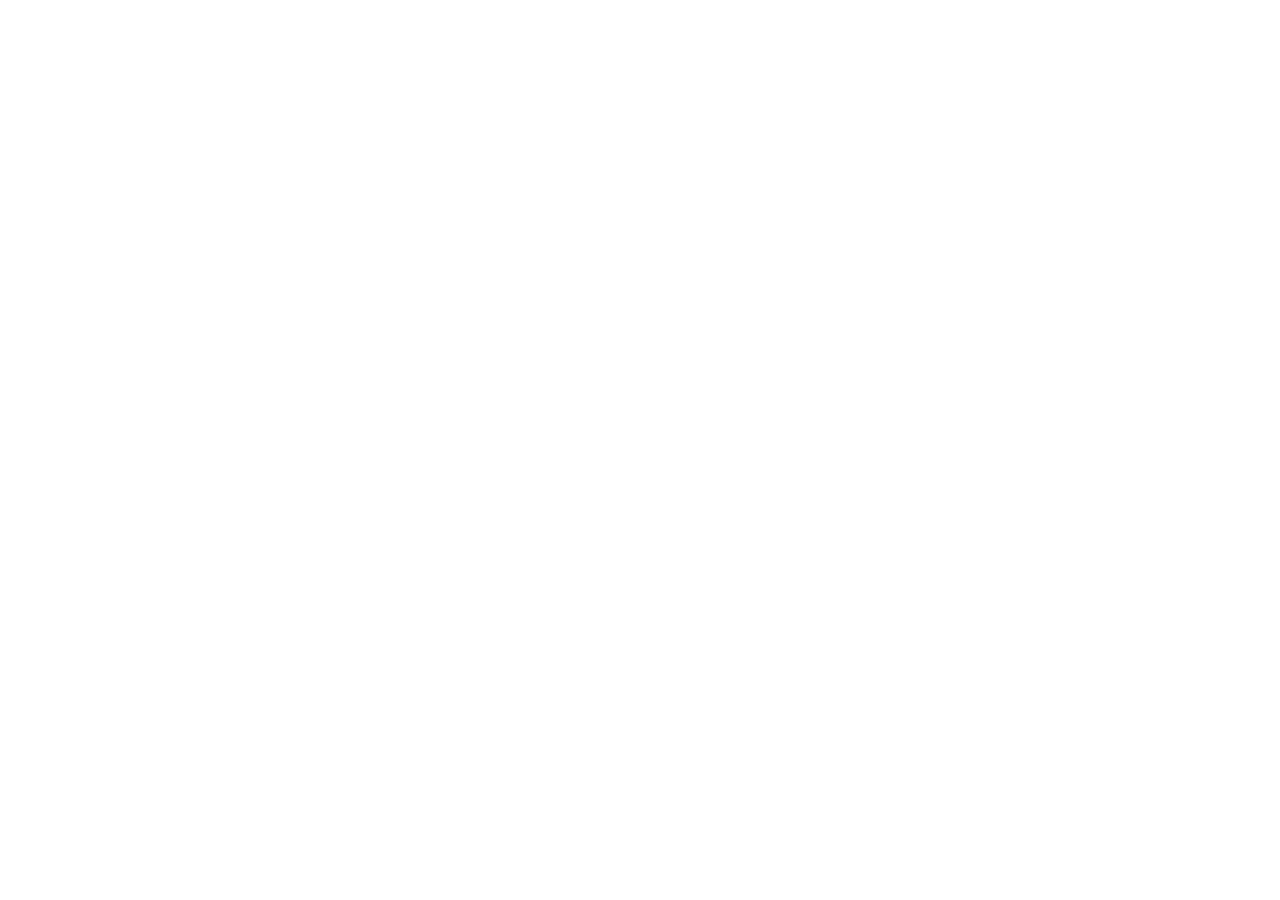
==== admin/index.html @ d29430a6 "Initial website upload" ====
<!DOCTYPE html>
<html lang="en">
<head>
  <meta charset="utf-8" />
  <meta name="viewport" content="width=device-width, initial-scale=1.0">
  <title>Aarti Fashion Palace — Photo Manager</title>
  <link href="https://fonts.googleapis.com/css2?family=Manrope:wght@600;700&display=swap" rel="stylesheet">
  <style>
    body{ font-family:'Manrope',sans-serif; }
    #nc-root{ min-height:100vh; }
  </style>
</head>
<body>
  <!-- Netlify Identity widget: powers the login screen -->
  <script src="https://identity.netlify.com/v1/netlify-identity-widget.js"></script>
  <script>
    if (window.netlifyIdentity) {
      window.netlifyIdentity.on("init", user => {
        if (!user) {
          window.netlifyIdentity.on("login", () => { document.location.href = "/admin/"; });
        }
      });
    }
  </script>
  <!-- Decap CMS (the actual upload/manage interface) -->
  <script src="https://unpkg.com/decap-cms@^3.0.0/dist/decap-cms.js"></script>
</body>
</html>
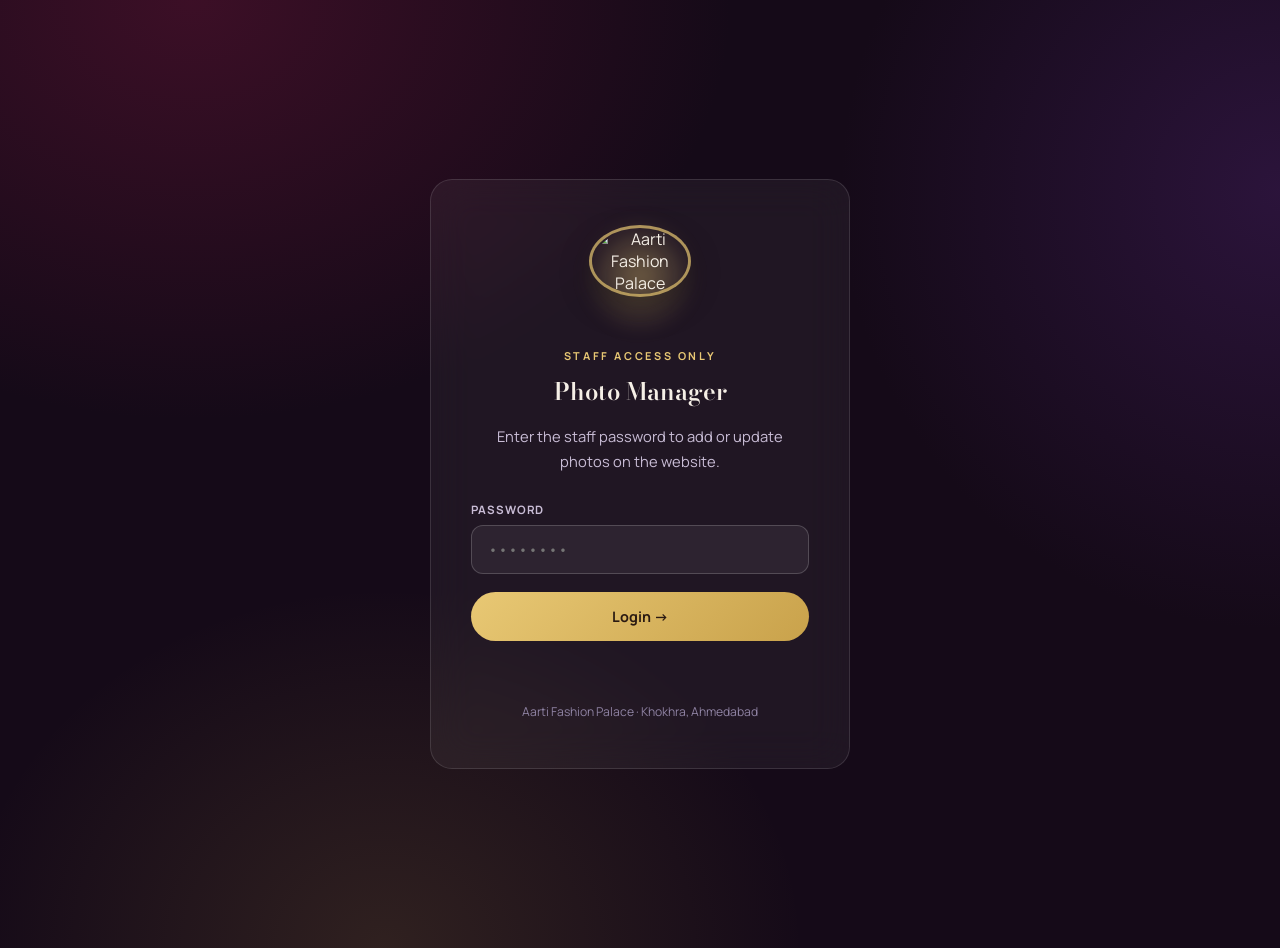
==== commit 634a9c86: "Fix repo name" ====
--- a/admin/index.html
+++ b/admin/index.html
@@ -3,26 +3,294 @@
 <head>
   <meta charset="utf-8" />
   <meta name="viewport" content="width=device-width, initial-scale=1.0">
-  <title>Aarti Fashion Palace — Photo Manager</title>
-  <link href="https://fonts.googleapis.com/css2?family=Manrope:wght@600;700&display=swap" rel="stylesheet">
+  <title>Staff Login | Aarti Fashion Palace</title>
+  <link rel="preconnect" href="https://fonts.googleapis.com">
+  <link href="https://fonts.googleapis.com/css2?family=Bodoni+Moda:ital,wght@0,500;0,600;0,700;1,500&family=Manrope:wght@400;500;600;700;800&display=swap" rel="stylesheet">
   <style>
-    body{ font-family:'Manrope',sans-serif; }
-    #nc-root{ min-height:100vh; }
+    :root{
+      --bg:#150a18; --wine:#5c1332; --plum:#3a1a52; --gold:#e8c874; --gold-dk:#c9a24b;
+      --ivory:#f5efe6; --muted:#c9bdd6;
+    }
+    *{box-sizing:border-box; margin:0; padding:0;}
+    html, body{ min-height:100%; }
+    body{
+      font-family:'Manrope', sans-serif;
+      color:var(--ivory);
+      background:
+        radial-gradient(ellipse 900px 700px at 15% 0%, rgba(92,19,50,.55), transparent 60%),
+        radial-gradient(ellipse 800px 800px at 100% 20%, rgba(58,26,82,.6), transparent 55%),
+        radial-gradient(ellipse 700px 600px at 30% 100%, rgba(201,162,75,.15), transparent 60%),
+        var(--bg);
+      min-height:100vh;
+      padding:24px;
+    }
+    h1,h2{ font-family:'Bodoni Moda',serif; font-weight:600; }
+    .glass{ background:rgba(255,255,255,.05); backdrop-filter:blur(20px); -webkit-backdrop-filter:blur(20px); border:1px solid rgba(255,255,255,.12); border-radius:22px; }
+    .eyebrow{ font-size:.68rem; letter-spacing:.24em; text-transform:uppercase; font-weight:700; color:var(--gold); }
+
+    /* ---- login gate ---- */
+    #gate{ min-height:100vh; display:flex; align-items:center; justify-content:center; }
+    .card{ width:100%; max-width:420px; padding:48px 40px; text-align:center; }
+    .logo-badge{ position:relative; width:96px; height:96px; margin:0 auto 24px; border-radius:50%; }
+    .logo-badge::before{ content:""; position:absolute; inset:-10px; border-radius:50%; background:radial-gradient(circle, rgba(232,200,116,.4), transparent 70%); filter:blur(8px); }
+    .logo-badge img{ position:relative; width:96px; height:96px; border-radius:50%; object-fit:cover; box-shadow:0 0 0 3px rgba(232,200,116,.7), 0 12px 32px rgba(0,0,0,.4); }
+    .card h1{ font-size:1.5rem; margin:10px 0 14px; }
+    .card p{ color:var(--muted); font-size:.92rem; line-height:1.7; margin-bottom:28px; }
+    .field{ margin-bottom:18px; text-align:left; }
+    .field label{ display:block; font-size:.72rem; font-weight:700; letter-spacing:.08em; text-transform:uppercase; color:var(--muted); margin-bottom:8px; }
+    .field input{ width:100%; padding:13px 16px; border-radius:12px; border:1px solid rgba(255,255,255,.18); background:rgba(255,255,255,.06); color:var(--ivory); font-family:'Manrope',sans-serif; font-size:.95rem; outline:none; }
+    .field input:focus{ border-color:var(--gold); }
+    .btn{ display:inline-flex; align-items:center; justify-content:center; gap:8px; width:100%; padding:15px 28px; background:linear-gradient(135deg,var(--gold),var(--gold-dk)); color:#2a1a12; font-weight:700; font-size:.9rem; border:none; border-radius:999px; cursor:pointer; font-family:'Manrope',sans-serif; transition:transform .25s ease, box-shadow .25s ease; }
+    .btn:hover{ transform:translateY(-2px); box-shadow:0 14px 28px rgba(232,200,116,.3); }
+    .btn:disabled{ opacity:.6; cursor:not-allowed; transform:none; }
+    .btn-outline{ background:transparent; border:1px solid rgba(255,255,255,.3); color:var(--ivory); }
+    .msg{ margin-top:16px; font-size:.85rem; min-height:20px; }
+    .msg.error{ color:#f28b82; }
+    .msg.success{ color:#a8e6b0; }
+    .foot-note{ margin-top:26px; font-size:.76rem; color:#8f83a3; }
+
+    /* ---- dashboard ---- */
+    #dash{ display:none; max-width:1000px; margin:0 auto; }
+    .dash-header{ display:flex; align-items:center; justify-content:space-between; gap:20px; padding:22px 28px; margin-bottom:28px; flex-wrap:wrap; }
+    .dash-header .brand{ display:flex; align-items:center; gap:14px; }
+    .dash-header .brand img{ width:44px; height:44px; border-radius:50%; box-shadow:0 0 0 2px rgba(232,200,116,.6); }
+    .dash-header h2{ font-size:1.1rem; }
+    .btn-sm{ padding:10px 20px; font-size:.78rem; width:auto; }
+
+    .tabs{ display:flex; gap:10px; flex-wrap:wrap; margin-bottom:28px; }
+    .tab{ padding:10px 18px; border-radius:999px; font-size:.82rem; font-weight:600; cursor:pointer; border:1px solid rgba(255,255,255,.15); color:var(--muted); background:rgba(255,255,255,.03); transition:all .2s ease; }
+    .tab.active{ background:linear-gradient(135deg,var(--gold),var(--gold-dk)); color:#2a1a12; border-color:transparent; }
+
+    .panel{ padding:28px; margin-bottom:24px; }
+    .panel h3{ font-family:'Manrope',sans-serif; font-weight:700; font-size:1rem; margin-bottom:18px; }
+    .upload-row{ display:flex; gap:16px; flex-wrap:wrap; align-items:flex-end; }
+    .upload-row .field{ margin-bottom:0; flex:1; min-width:200px; }
+    .upload-row .btn{ width:auto; }
+
+    .photo-grid{ display:grid; grid-template-columns:repeat(auto-fill, minmax(140px,1fr)); gap:16px; }
+    .photo-tile{ position:relative; border-radius:14px; overflow:hidden; aspect-ratio:3/4; background:rgba(255,255,255,.04); border:1px solid rgba(255,255,255,.1); }
+    .photo-tile img{ width:100%; height:100%; object-fit:cover; }
+    .photo-tile .del-btn{ position:absolute; top:6px; right:6px; width:28px; height:28px; border-radius:50%; background:rgba(0,0,0,.55); color:#fff; border:none; cursor:pointer; font-size:.85rem; display:flex; align-items:center; justify-content:center; }
+    .photo-tile .del-btn:hover{ background:#c0392b; }
+    .empty-note{ color:var(--muted); font-size:.88rem; text-align:center; padding:20px; }
   </style>
 </head>
 <body>
-  <!-- Netlify Identity widget: powers the login screen -->
-  <script src="https://identity.netlify.com/v1/netlify-identity-widget.js"></script>
+
+  <!-- LOGIN GATE -->
+  <div id="gate">
+    <div class="card glass">
+      <div class="logo-badge"><img src="/images/brand/logo.png" alt="Aarti Fashion Palace"></div>
+      <div class="eyebrow">Staff Access Only</div>
+      <h1>Photo Manager</h1>
+      <p>Enter the staff password to add or update photos on the website.</p>
+      <div class="field">
+        <label for="pwInput">Password</label>
+        <input type="password" id="pwInput" placeholder="••••••••" autocomplete="current-password">
+      </div>
+      <button class="btn" id="loginBtn">Login →</button>
+      <div class="msg" id="loginMsg"></div>
+      <div class="foot-note">Aarti Fashion Palace · Khokhra, Ahmedabad</div>
+    </div>
+  </div>
+
+  <!-- DASHBOARD -->
+  <div id="dash">
+    <div class="dash-header glass">
+      <div class="brand">
+        <img src="/images/brand/logo.png" alt="Aarti Fashion Palace">
+        <h2>Photo Manager</h2>
+      </div>
+      <button class="btn btn-outline btn-sm" id="logoutBtn">Log out</button>
+    </div>
+
+    <div class="tabs" id="tabs"></div>
+
+    <div class="panel glass">
+      <h3>Add a New Photo</h3>
+      <div class="upload-row">
+        <div class="field">
+          <label>Choose Photo</label>
+          <input type="file" id="fileInput" accept="image/*">
+        </div>
+        <div class="field">
+          <label>Caption (optional)</label>
+          <input type="text" id="captionInput" placeholder="e.g. Festive Frock">
+        </div>
+        <button class="btn" id="uploadBtn">Upload</button>
+      </div>
+      <div class="msg" id="uploadMsg"></div>
+    </div>
+
+    <div class="panel glass">
+      <h3 id="galleryTitle">Current Photos</h3>
+      <div class="photo-grid" id="photoGrid"></div>
+    </div>
+  </div>
+
   <script>
-    if (window.netlifyIdentity) {
-      window.netlifyIdentity.on("init", user => {
-        if (!user) {
-          window.netlifyIdentity.on("login", () => { document.location.href = "/admin/"; });
+    const CATEGORIES = [
+      { id: 'gallery', label: 'Store Gallery' },
+      { id: 'school-uniform', label: 'School Uniform' },
+      { id: 'festive', label: 'Festive' },
+      { id: 'ethnic', label: 'Ethnic Wear' },
+      { id: 'casual', label: 'Kids Wear' },
+      { id: 'mens', label: "Men's Wear" },
+      { id: 'womens', label: "Women's Wear" },
+    ];
+
+    // ⚠️ SET THIS to your real GitHub "username/repo-name" before going live
+    const GITHUB_REPO = "NiravJoshi1112/Aarti-Fashion-Palace";
+
+    let staffPassword = '';
+    let activeCategory = CATEGORIES[0].id;
+
+    const gate = document.getElementById('gate');
+    const dash = document.getElementById('dash');
+    const loginMsg = document.getElementById('loginMsg');
+    const uploadMsg = document.getElementById('uploadMsg');
+    const tabsEl = document.getElementById('tabs');
+    const photoGrid = document.getElementById('photoGrid');
+    const galleryTitle = document.getElementById('galleryTitle');
+
+    // ---- Build category tabs ----
+    CATEGORIES.forEach(cat => {
+      const btn = document.createElement('button');
+      btn.className = 'tab' + (cat.id === activeCategory ? ' active' : '');
+      btn.textContent = cat.label;
+      btn.dataset.cat = cat.id;
+      btn.addEventListener('click', () => {
+        activeCategory = cat.id;
+        document.querySelectorAll('.tab').forEach(t => t.classList.remove('active'));
+        btn.classList.add('active');
+        loadPhotos();
+      });
+      tabsEl.appendChild(btn);
+    });
+
+    // ---- Login ----
+    document.getElementById('loginBtn').addEventListener('click', () => {
+      const val = document.getElementById('pwInput').value;
+      if (!val) { loginMsg.textContent = 'Enter the password.'; loginMsg.className = 'msg error'; return; }
+      staffPassword = val;
+      gate.style.display = 'none';
+      dash.style.display = 'block';
+      loadPhotos();
+    });
+    document.getElementById('pwInput').addEventListener('keydown', e => {
+      if (e.key === 'Enter') document.getElementById('loginBtn').click();
+    });
+    document.getElementById('logoutBtn').addEventListener('click', () => {
+      staffPassword = '';
+      dash.style.display = 'none';
+      gate.style.display = 'flex';
+      document.getElementById('pwInput').value = '';
+    });
+
+    // ---- Load & render current photos for active category ----
+    async function loadPhotos() {
+      const cat = CATEGORIES.find(c => c.id === activeCategory);
+      galleryTitle.textContent = `Current Photos — ${cat.label}`;
+      photoGrid.innerHTML = '<div class="empty-note">Loading…</div>';
+      try {
+        const res = await fetch(`https://raw.githubusercontent.com/${GITHUB_REPO}/main/content/${activeCategory}.json?t=${Date.now()}`);
+        const data = await res.json();
+        const photos = data.photos || [];
+        if (photos.length === 0) {
+          photoGrid.innerHTML = '<div class="empty-note">No photos yet in this category.</div>';
+          return;
         }
+        photoGrid.innerHTML = '';
+        photos.forEach(p => {
+          const tile = document.createElement('div');
+          tile.className = 'photo-tile';
+          tile.innerHTML = `<img src="${p.image}" alt="${p.caption || ''}"><button class="del-btn" title="Delete">✕</button>`;
+          tile.querySelector('.del-btn').addEventListener('click', () => deletePhoto(p.image));
+          photoGrid.appendChild(tile);
+        });
+      } catch (err) {
+        photoGrid.innerHTML = '<div class="empty-note">Could not load photos. Check GITHUB_REPO is set correctly in admin/index.html.</div>';
+      }
+    }
+
+    // ---- Upload ----
+    document.getElementById('uploadBtn').addEventListener('click', async () => {
+      const fileInput = document.getElementById('fileInput');
+      const caption = document.getElementById('captionInput').value;
+      const file = fileInput.files[0];
+      if (!file) { showMsg(uploadMsg, 'Choose a photo first.', 'error'); return; }
+
+      const btn = document.getElementById('uploadBtn');
+      btn.disabled = true;
+      showMsg(uploadMsg, 'Uploading…', '');
+
+      try {
+        const resizedBase64 = await resizeImage(file, 1400, 0.85);
+        const res = await fetch('/.netlify/functions/upload-photo', {
+          method: 'POST',
+          headers: { 'Content-Type': 'application/json' },
+          body: JSON.stringify({
+            password: staffPassword,
+            category: activeCategory,
+            imageBase64: resizedBase64,
+            caption,
+          }),
+        });
+        const data = await res.json();
+        if (!res.ok) throw new Error(data.error || 'Upload failed');
+        showMsg(uploadMsg, 'Photo added! It will appear on the site within a minute.', 'success');
+        fileInput.value = '';
+        document.getElementById('captionInput').value = '';
+        setTimeout(loadPhotos, 1500);
+      } catch (err) {
+        showMsg(uploadMsg, err.message === 'Incorrect password' ? 'Wrong password — please log out and try again.' : 'Something went wrong: ' + err.message, 'error');
+      } finally {
+        btn.disabled = false;
+      }
+    });
+
+    // ---- Delete ----
+    async function deletePhoto(imagePath) {
+      if (!confirm('Remove this photo from the website?')) return;
+      try {
+        const res = await fetch('/.netlify/functions/delete-photo', {
+          method: 'POST',
+          headers: { 'Content-Type': 'application/json' },
+          body: JSON.stringify({ password: staffPassword, category: activeCategory, imagePath }),
+        });
+        const data = await res.json();
+        if (!res.ok) throw new Error(data.error || 'Delete failed');
+        loadPhotos();
+      } catch (err) {
+        alert('Could not delete: ' + err.message);
+      }
+    }
+
+    // ---- Helpers ----
+    function showMsg(el, text, cls) {
+      el.textContent = text;
+      el.className = 'msg' + (cls ? ' ' + cls : '');
+    }
+
+    function resizeImage(file, maxWidth, quality) {
+      return new Promise((resolve, reject) => {
+        const img = new Image();
+        const reader = new FileReader();
+        reader.onload = e => { img.src = e.target.result; };
+        reader.onerror = reject;
+        img.onload = () => {
+          const scale = Math.min(1, maxWidth / img.width);
+          const canvas = document.createElement('canvas');
+          canvas.width = img.width * scale;
+          canvas.height = img.height * scale;
+          const ctx = canvas.getContext('2d');
+          ctx.drawImage(img, 0, 0, canvas.width, canvas.height);
+          resolve(canvas.toDataURL('image/jpeg', quality));
+        };
+        img.onerror = reject;
+        reader.readAsDataURL(file);
       });
     }
   </script>
-  <!-- Decap CMS (the actual upload/manage interface) -->
-  <script src="https://unpkg.com/decap-cms@^3.0.0/dist/decap-cms.js"></script>
 </body>
 </html>
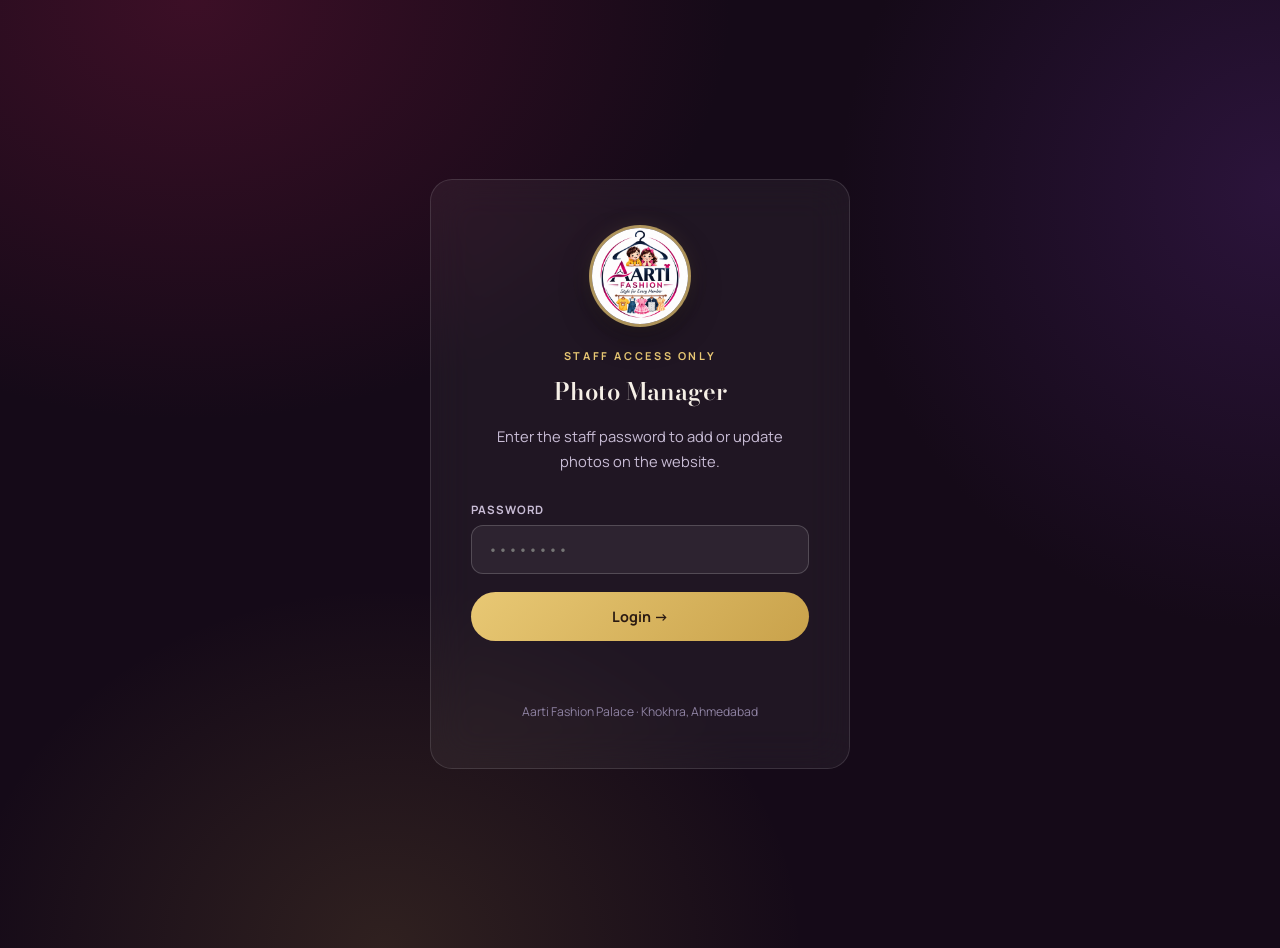
==== commit 434cced5: "server photos issue" ====
--- a/admin/index.html
+++ b/admin/index.html
@@ -204,7 +204,7 @@
         photos.forEach(p => {
           const tile = document.createElement('div');
           tile.className = 'photo-tile';
-          tile.innerHTML = `<img src="${p.image}" alt="${p.caption || ''}"><button class="del-btn" title="Delete">✕</button>`;
+          tile.innerHTML = `<img src="${resolveImageUrl(p.image)}" alt="${p.caption || ''}"><button class="del-btn" title="Delete">✕</button>`;
           tile.querySelector('.del-btn').addEventListener('click', () => deletePhoto(p.image));
           photoGrid.appendChild(tile);
         });
@@ -267,6 +267,17 @@
     }
 
     // ---- Helpers ----
+    // Photos are served directly from GitHub (not Netlify) so they show up instantly
+    // regardless of whether a Netlify deploy has run. Old entries stored a relative
+    // path — this turns those into a full GitHub URL too, so every photo displays
+    // the same way without needing to edit old data.
+    function resolveImageUrl(path) {
+      if (!path) return path;
+      if (path.startsWith('http')) return path;
+      const rel = path.startsWith('/') ? path.slice(1) : path;
+      return `https://raw.githubusercontent.com/${GITHUB_REPO}/main/${rel}`;
+    }
+
     function showMsg(el, text, cls) {
       el.textContent = text;
       el.className = 'msg' + (cls ? ' ' + cls : '');
